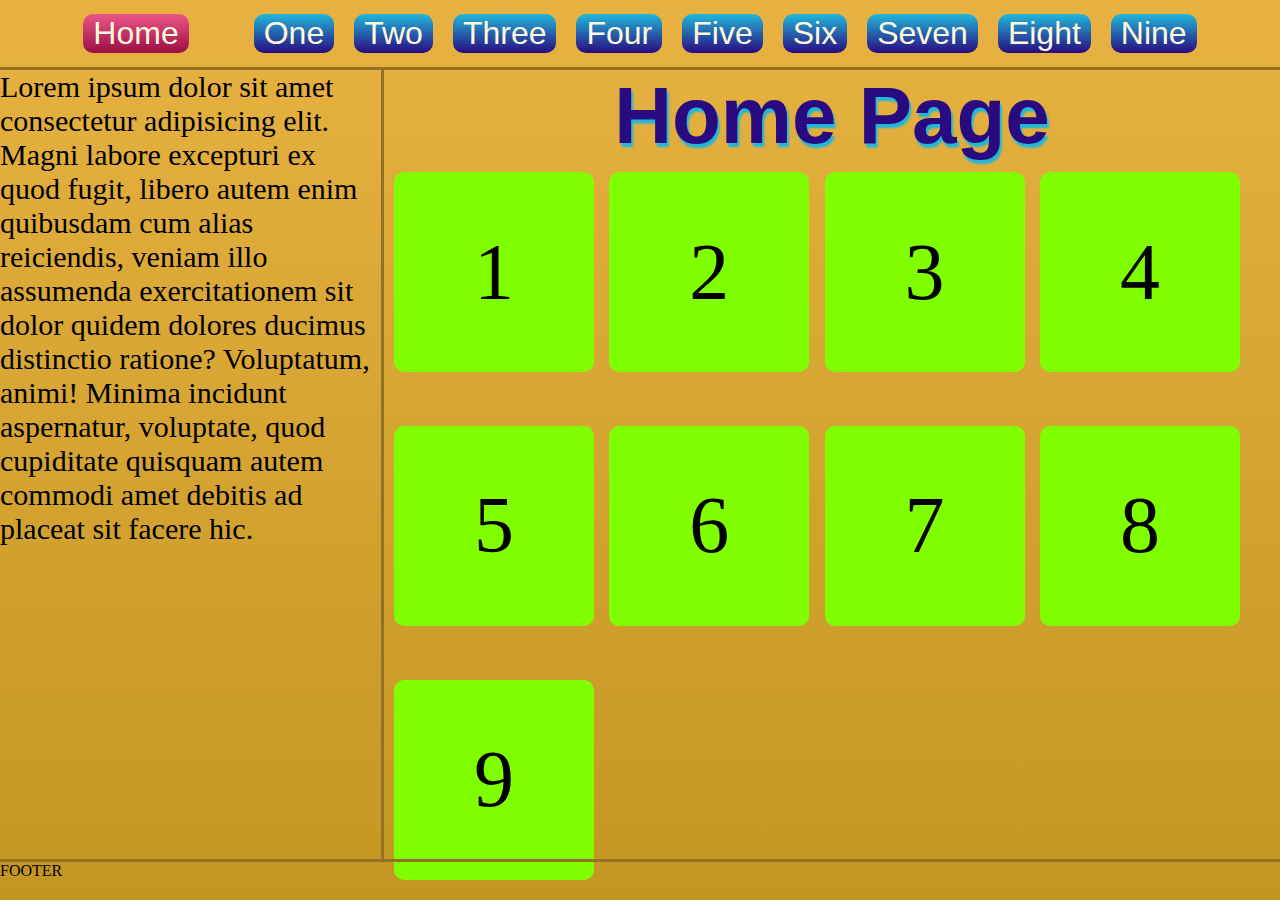
==== index.html @ e056baa4 "header color chosen" ====
<!DOCTYPE html>
<html lang="en">
  <head>
    <meta charset="UTF-8" />
    <meta http-equiv="X-UA-Compatible" content="IE=edge" />
    <meta name="viewport" content="width=device-width, initial-scale=1.0" />
    <link rel="stylesheet" href="./styles.css" />
    <title>Numbers Display</title>
  </head>
  <body>
    <div class="container">
      <div class="navbar">
        <a class="nav-link home" href="">home</a>
        <a class="nav-link" href="">one</a>
        <a class="nav-link" href="">two</a>
        <a class="nav-link" href="">three</a>
        <a class="nav-link" href="">four</a>
        <a class="nav-link" href="">five</a>
        <a class="nav-link" href="">six</a>
        <a class="nav-link" href="">seven</a>
        <a class="nav-link" href="">eight</a>
        <a class="nav-link" href="">nine</a>
      </div>
      <div class="left-description">
        Lorem ipsum dolor sit amet consectetur adipisicing elit. Magni labore
        excepturi ex quod fugit, libero autem enim quibusdam cum alias
        reiciendis, veniam illo assumenda exercitationem sit dolor quidem
        dolores ducimus distinctio ratione? Voluptatum, animi! Minima incidunt
        aspernatur, voluptate, quod cupiditate quisquam autem commodi amet
        debitis ad placeat sit facere hic.
      </div>
      <div class="main">
        <div class="header">Home Page</div>
        <div class="big-nums-grid">
          <div class="big-num">1</div>
          <div class="big-num">2</div>
          <div class="big-num">3</div>
          <div class="big-num">4</div>
          <div class="big-num">5</div>
          <div class="big-num">6</div>
          <div class="big-num">7</div>
          <div class="big-num">8</div>
          <div class="big-num">9</div>
        </div>
      </div>
      <div class="footer">FOOTER</div>
    </div>
  </body>
</html>
---- styles.css ----
* {
  --border-color: #957125;
}
body {
  height: 100vh;
  margin: 0;
  background: linear-gradient(
    0deg,
    rgba(195, 150, 34, 1) 0%,
    rgba(231, 178, 65, 1) 100%
  );
  background-repeat: no-repeat;
  background-attachment: fixed;
}
.container {
  height: 100%;

  display: grid;
  grid-template-areas:
    "navbar navbar"
    "left-description main"
    "footer footer";
  grid-template-columns: 30% 70%;
  grid-template-rows: auto auto auto;
}
.navbar {
  height: auto;
  grid-area: navbar;

  display: flex;
  flex-wrap: wrap;
  gap: 10px;
  justify-content: center;
  align-items: center;
  border-bottom-style: solid;
  border-color: var(--border-color);
}
.footer {
  grid-area: footer;
  align-self: center;
  height: 100%;
  border-top-style: solid;
  border-color: var(--border-color);
}

.left-description {
  grid-area: left-description;
  border-right-style: solid;
  border-color: var(--border-color);
  font-size: 30px;
}
.main {
  grid-area: main;
  height: auto;
  width: auto;
}
.big-nums-grid {
  display: grid;
  grid-template-columns: repeat(auto-fill, minmax(200px, 1fr));
  height: 95%;
  width: 95%;
  gap: 10px;
}
.nav-link {
  height: auto;
  font-size: 200%;
  text-decoration: none;
  margin: 5px;
  border-radius: 10px;
  background: linear-gradient(
    0deg,
    rgb(41, 10, 128) 0%,
    rgb(32, 184, 218) 100%
  );
  color: cornsilk;
  font-family: Impact, Charcoal, sans-serif;
  text-transform: capitalize;
  padding: 1px 10px;
}
.home {
  margin-right: 50px;
  background: linear-gradient(
    0deg,
    rgb(153, 15, 68) 0%,
    rgb(236, 86, 136) 100%
  );
}
a {
}
.big-num {
  font-size: 500%;
  --width: 200px;
  height: var(--width);
  width: var(--width);
  margin: 10px;
  background-color: chartreuse;
  display: flex;
  justify-content: center;
  text-align: center;
  align-items: center;
  border-radius: 10px;
}
.header {
  text-align: center;
  font-size: 80px;
  font-family: "Arial Black", Gadget, sans-serif;

  font-weight: bolder;

  color: rgb(41, 10, 128);
  text-shadow: 2px 4px 2px rgb(32, 184, 218);
}
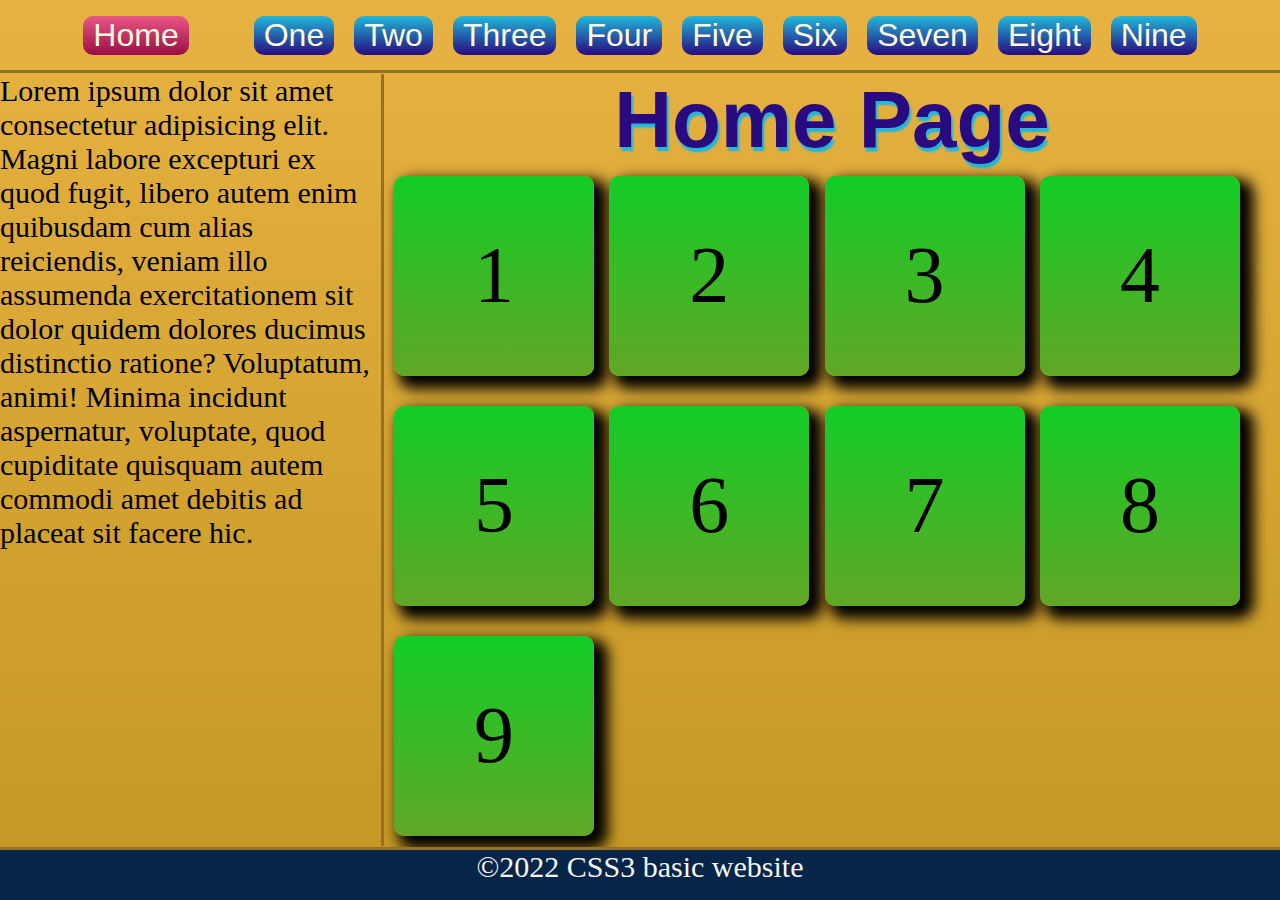
==== commit 4b63563f: "1" ====
--- a/index.html
+++ b/index.html
@@ -43,7 +43,7 @@
           <div class="big-num">9</div>
         </div>
       </div>
-      <div class="footer">FOOTER</div>
+      <div class="footer">&copy;2022 CSS3 basic website</div>
     </div>
   </body>
 </html>
--- a/styles.css
+++ b/styles.css
@@ -24,7 +24,7 @@
   grid-template-rows: auto auto auto;
 }
 .navbar {
-  height: auto;
+  height: 70px;
   grid-area: navbar;
 
   display: flex;
@@ -38,9 +38,13 @@
 .footer {
   grid-area: footer;
   align-self: center;
-  height: 100%;
+  height: 50px;
   border-top-style: solid;
   border-color: var(--border-color);
+  font-size: 30px;
+  background: rgb(7, 36, 73);
+  color: whitesmoke;
+  text-align: center;
 }
 
 .left-description {
@@ -51,13 +55,13 @@
 }
 .main {
   grid-area: main;
-  height: auto;
-  width: auto;
+  height: 100%;
+  width: 100%;
 }
 .big-nums-grid {
   display: grid;
   grid-template-columns: repeat(auto-fill, minmax(200px, 1fr));
-  height: 95%;
+  height: 50%;
   width: 95%;
   gap: 10px;
 }
@@ -93,7 +97,13 @@
   height: var(--width);
   width: var(--width);
   margin: 10px;
-  background-color: chartreuse;
+  background: linear-gradient(
+    0deg,
+    rgba(97, 167, 38, 1) 0%,
+    rgba(18, 204, 39, 1) 100%
+  );
+  -webkit-box-shadow: 9px 8px 14px 5px #000000;
+  box-shadow: 9px 8px 14px 5px #000000;
   display: flex;
   justify-content: center;
   text-align: center;
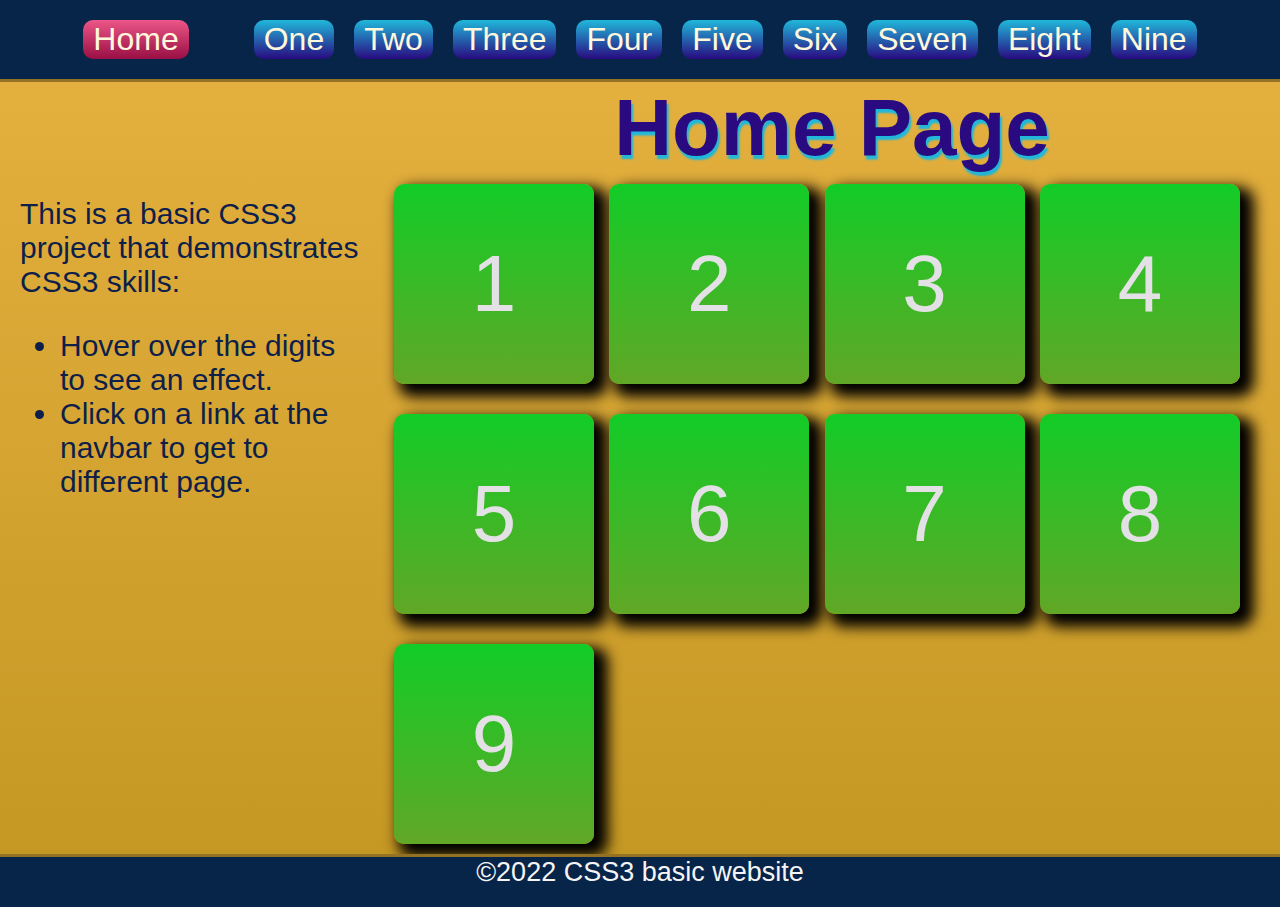
==== commit 243ddafa: "homepage ready" ====
--- a/index.html
+++ b/index.html
@@ -22,12 +22,11 @@
         <a class="nav-link" href="">nine</a>
       </div>
       <div class="left-description">
-        Lorem ipsum dolor sit amet consectetur adipisicing elit. Magni labore
-        excepturi ex quod fugit, libero autem enim quibusdam cum alias
-        reiciendis, veniam illo assumenda exercitationem sit dolor quidem
-        dolores ducimus distinctio ratione? Voluptatum, animi! Minima incidunt
-        aspernatur, voluptate, quod cupiditate quisquam autem commodi amet
-        debitis ad placeat sit facere hic.
+        This is a basic CSS3 project that demonstrates CSS3 skills:
+        <ul>
+          <li>Hover over the digits to see an effect.</li>
+          <li>Click on a link at the navbar to get to different page.</li>
+        </ul>
       </div>
       <div class="main">
         <div class="header">Home Page</div>
--- a/styles.css
+++ b/styles.css
@@ -24,7 +24,8 @@
   grid-template-rows: auto auto auto;
 }
 .navbar {
-  height: 70px;
+  height: auto;
+  padding: 15px;
   grid-area: navbar;
 
   display: flex;
@@ -34,24 +35,33 @@
   align-items: center;
   border-bottom-style: solid;
   border-color: var(--border-color);
+  background: rgb(7, 36, 73);
 }
 .footer {
+  font-family: "Lucida Sans Unicode", "Lucida Grande", sans-serif;
+
   grid-area: footer;
   align-self: center;
   height: 50px;
   border-top-style: solid;
   border-color: var(--border-color);
-  font-size: 30px;
+  font-size: 27px;
   background: rgb(7, 36, 73);
   color: whitesmoke;
   text-align: center;
 }
 
 .left-description {
+  font-family: "Comic Sans MS", cursive, sans-serif;
+
+  color: rgb(14, 31, 73);
   grid-area: left-description;
-  border-right-style: solid;
+  /* border-right-style: solid; */
   border-color: var(--border-color);
   font-size: 30px;
+  margin-top: 115px;
+  margin-left: 20px;
+  margin-right: 20px;
 }
 .main {
   grid-area: main;
@@ -92,6 +102,9 @@
 a {
 }
 .big-num {
+  font-family: Impact, Charcoal, sans-serif;
+
+  color: #e4e1e6;
   font-size: 500%;
   --width: 200px;
   height: var(--width);
@@ -120,3 +133,15 @@
   color: rgb(41, 10, 128);
   text-shadow: 2px 4px 2px rgb(32, 184, 218);
 }
+.nav-link:hover {
+  padding: 10px;
+}
+.big-num:hover {
+  transition-duration: 1.5s;
+  border-radius: 100%;
+  background: linear-gradient(
+    0deg,
+    rgba(154, 33, 190, 1) 0%,
+    rgba(214, 26, 96, 1) 100%
+  );
+}
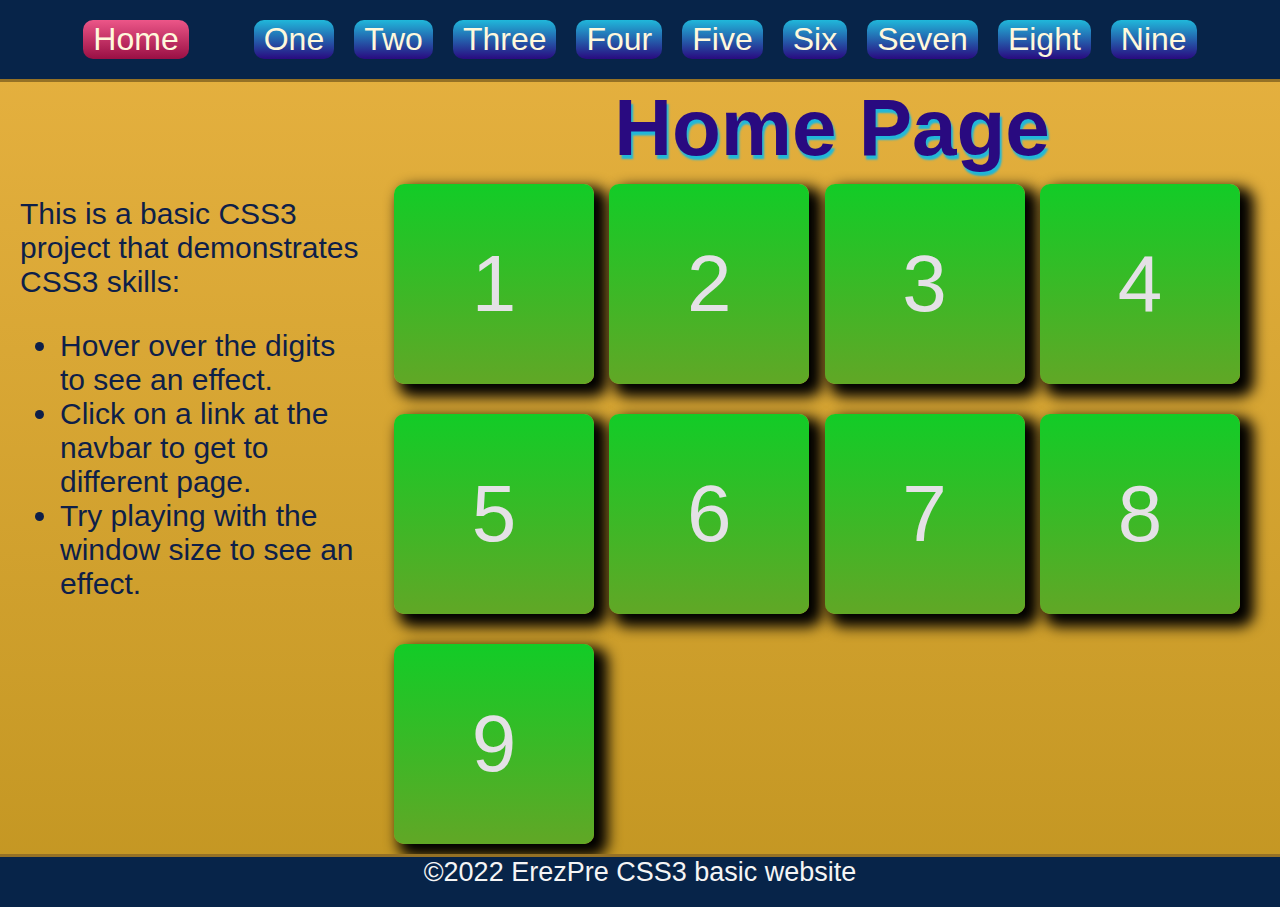
==== commit dc83d9be: "window size handled" ====
--- a/index.html
+++ b/index.html
@@ -26,6 +26,7 @@
         <ul>
           <li>Hover over the digits to see an effect.</li>
           <li>Click on a link at the navbar to get to different page.</li>
+          <li>Try playing with the window size to see an effect.</li>
         </ul>
       </div>
       <div class="main">
@@ -42,7 +43,7 @@
           <div class="big-num">9</div>
         </div>
       </div>
-      <div class="footer">&copy;2022 CSS3 basic website</div>
+      <div class="footer">&copy;2022 ErezPre CSS3 basic website</div>
     </div>
   </body>
 </html>
--- a/styles.css
+++ b/styles.css
@@ -145,3 +145,16 @@
     rgba(214, 26, 96, 1) 100%
   );
 }
+@media only screen and (max-width: 730px) {
+  .container {
+    height: 100%;
+    display: grid;
+    grid-template-areas:
+      "navbar"
+      "left-description"
+      "main"
+      "footer";
+    grid-template-columns: 100%;
+    grid-template-rows: auto;
+  }
+}
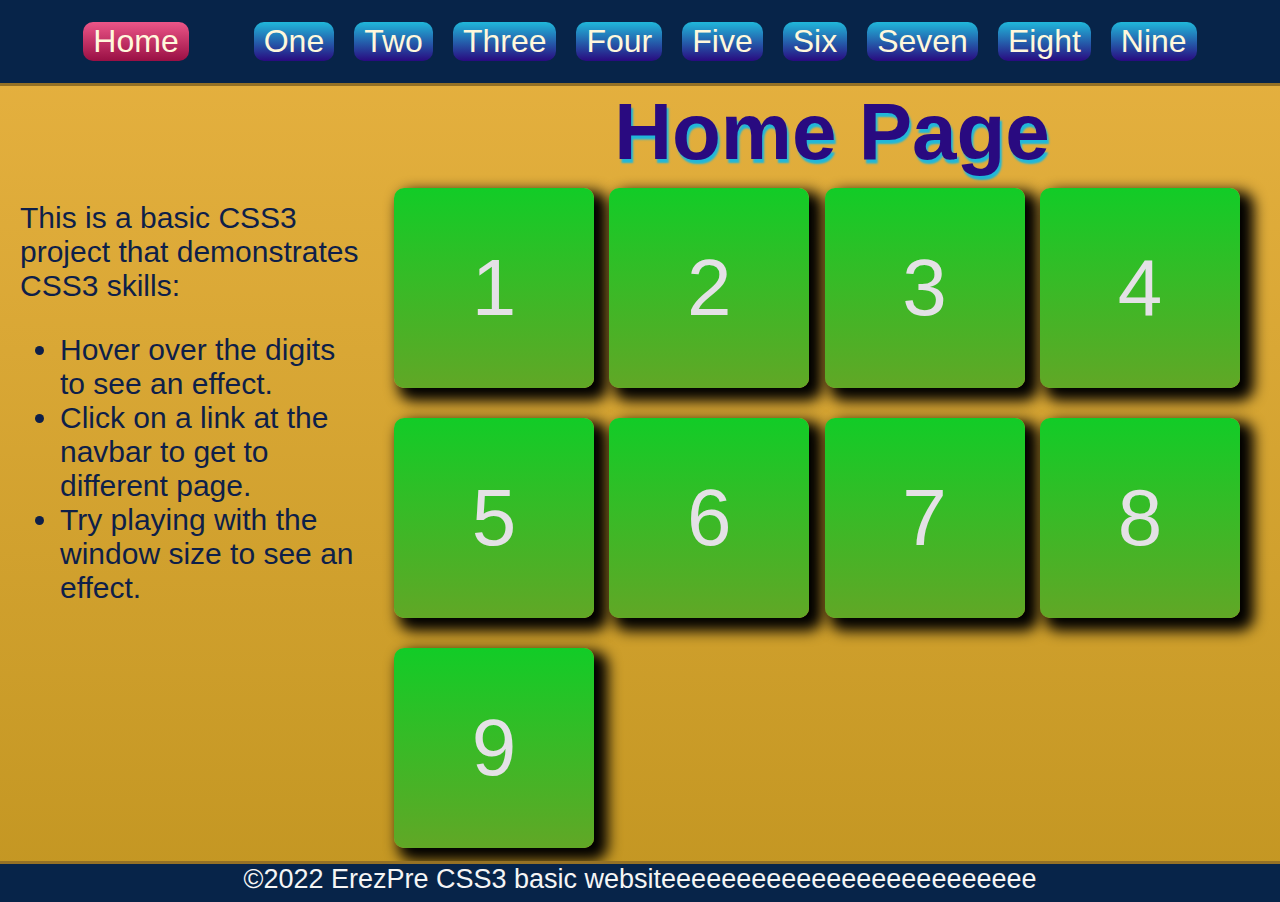
==== commit 52a3b321: "footer size check" ====
--- a/index.html
+++ b/index.html
@@ -10,16 +10,16 @@
   <body>
     <div class="container">
       <div class="navbar">
-        <a class="nav-link home" href="">home</a>
-        <a class="nav-link" href="">one</a>
-        <a class="nav-link" href="">two</a>
-        <a class="nav-link" href="">three</a>
-        <a class="nav-link" href="">four</a>
-        <a class="nav-link" href="">five</a>
-        <a class="nav-link" href="">six</a>
-        <a class="nav-link" href="">seven</a>
-        <a class="nav-link" href="">eight</a>
-        <a class="nav-link" href="">nine</a>
+        <a class="nav-link home" href="./index.html">home</a>
+        <a class="nav-link" href="./digit.html">one</a>
+        <a class="nav-link" href="./digit.html">two</a>
+        <a class="nav-link" href="./digit.html">three</a>
+        <a class="nav-link" href="./digit.html">four</a>
+        <a class="nav-link" href="./digit.html">five</a>
+        <a class="nav-link" href="./digit.html">six</a>
+        <a class="nav-link" href="./digit.html">seven</a>
+        <a class="nav-link" href="./digit.html">eight</a>
+        <a class="nav-link" href="./digit.html">nine</a>
       </div>
       <div class="left-description">
         This is a basic CSS3 project that demonstrates CSS3 skills:
@@ -43,7 +43,9 @@
           <div class="big-num">9</div>
         </div>
       </div>
-      <div class="footer">&copy;2022 ErezPre CSS3 basic website</div>
+      <div class="footer">
+        &copy;2022 ErezPre CSS3 basic websiteeeeeeeeeeeeeeeeeeeeeeeee
+      </div>
     </div>
   </body>
 </html>
--- a/styles.css
+++ b/styles.css
@@ -42,7 +42,7 @@
 
   grid-area: footer;
   align-self: center;
-  height: 50px;
+  height: 100%;
   border-top-style: solid;
   border-color: var(--border-color);
   font-size: 27px;
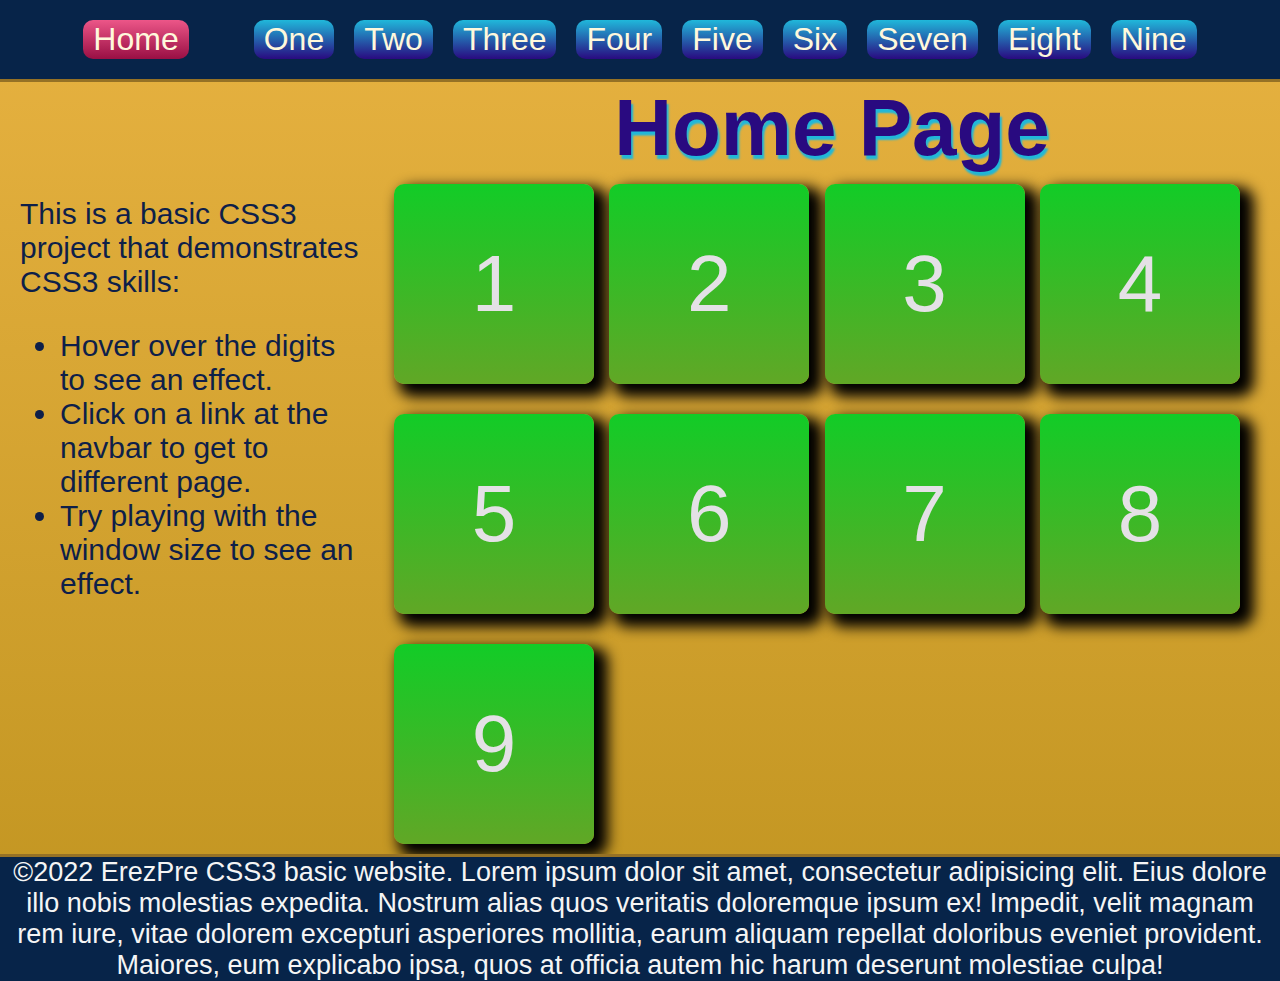
==== commit 71cfbd00: "footer test 2" ====
--- a/index.html
+++ b/index.html
@@ -44,7 +44,12 @@
         </div>
       </div>
       <div class="footer">
-        &copy;2022 ErezPre CSS3 basic websiteeeeeeeeeeeeeeeeeeeeeeeee
+        &copy;2022 ErezPre CSS3 basic website. Lorem ipsum dolor sit amet,
+        consectetur adipisicing elit. Eius dolore illo nobis molestias expedita.
+        Nostrum alias quos veritatis doloremque ipsum ex! Impedit, velit magnam
+        rem iure, vitae dolorem excepturi asperiores mollitia, earum aliquam
+        repellat doloribus eveniet provident. Maiores, eum explicabo ipsa, quos
+        at officia autem hic harum deserunt molestiae culpa!
       </div>
     </div>
   </body>
--- a/styles.css
+++ b/styles.css
@@ -42,7 +42,8 @@
 
   grid-area: footer;
   align-self: center;
-  height: 100%;
+  height: auto;
+  width: auto;
   border-top-style: solid;
   border-color: var(--border-color);
   font-size: 27px;
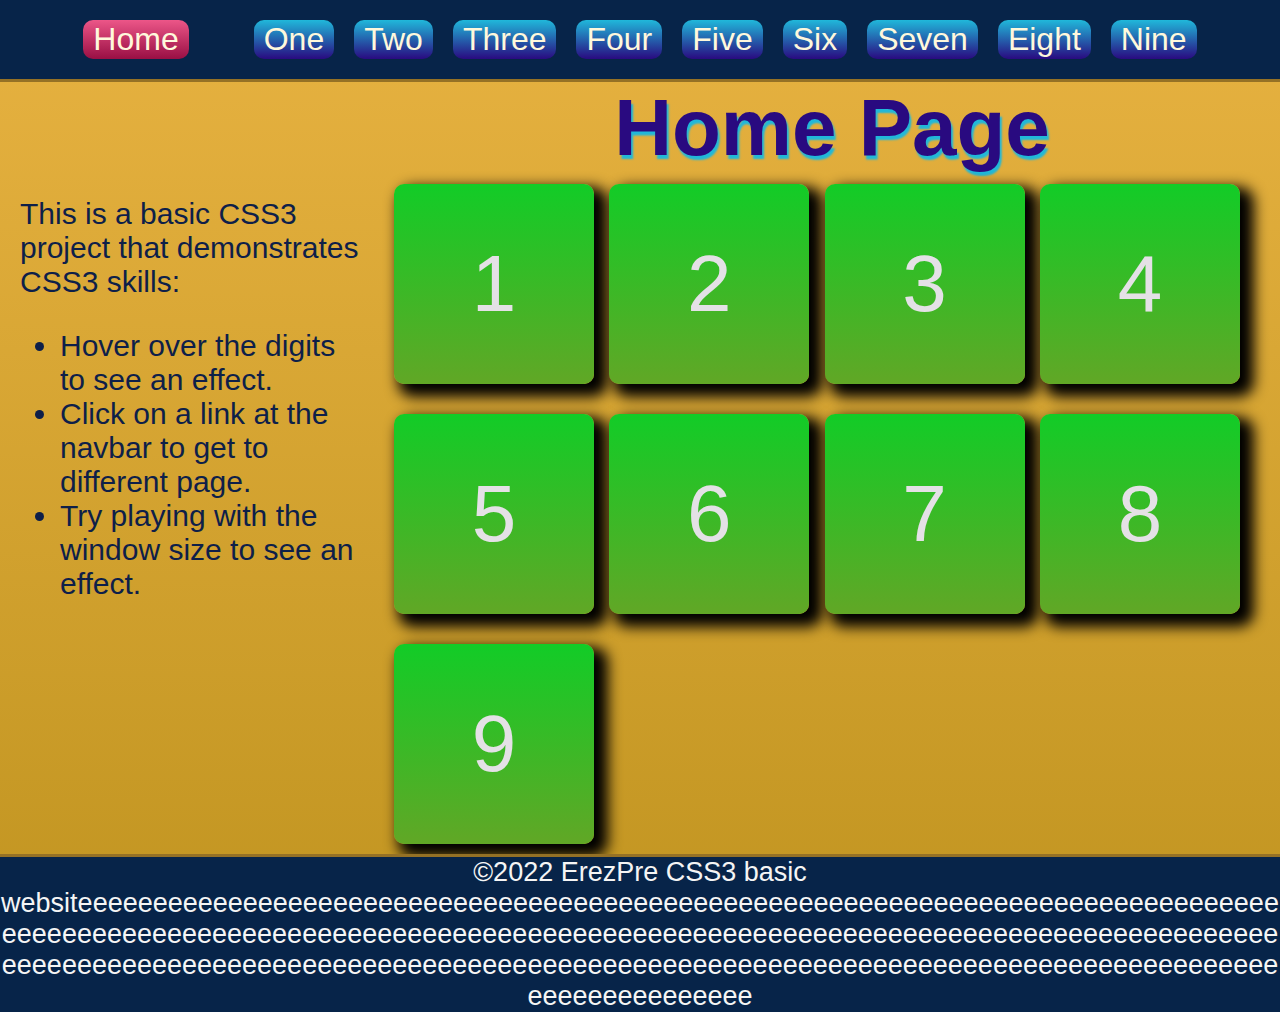
==== commit a6ccdffe: "footer overflow-wrap" ====
--- a/index.html
+++ b/index.html
@@ -44,12 +44,8 @@
         </div>
       </div>
       <div class="footer">
-        &copy;2022 ErezPre CSS3 basic website. Lorem ipsum dolor sit amet,
-        consectetur adipisicing elit. Eius dolore illo nobis molestias expedita.
-        Nostrum alias quos veritatis doloremque ipsum ex! Impedit, velit magnam
-        rem iure, vitae dolorem excepturi asperiores mollitia, earum aliquam
-        repellat doloribus eveniet provident. Maiores, eum explicabo ipsa, quos
-        at officia autem hic harum deserunt molestiae culpa!
+        &copy;2022 ErezPre CSS3 basic
+        [base64]
       </div>
     </div>
   </body>
--- a/styles.css
+++ b/styles.css
@@ -43,7 +43,7 @@
   grid-area: footer;
   align-self: center;
   height: auto;
-  width: auto;
+  overflow-wrap: break-word;
   border-top-style: solid;
   border-color: var(--border-color);
   font-size: 27px;
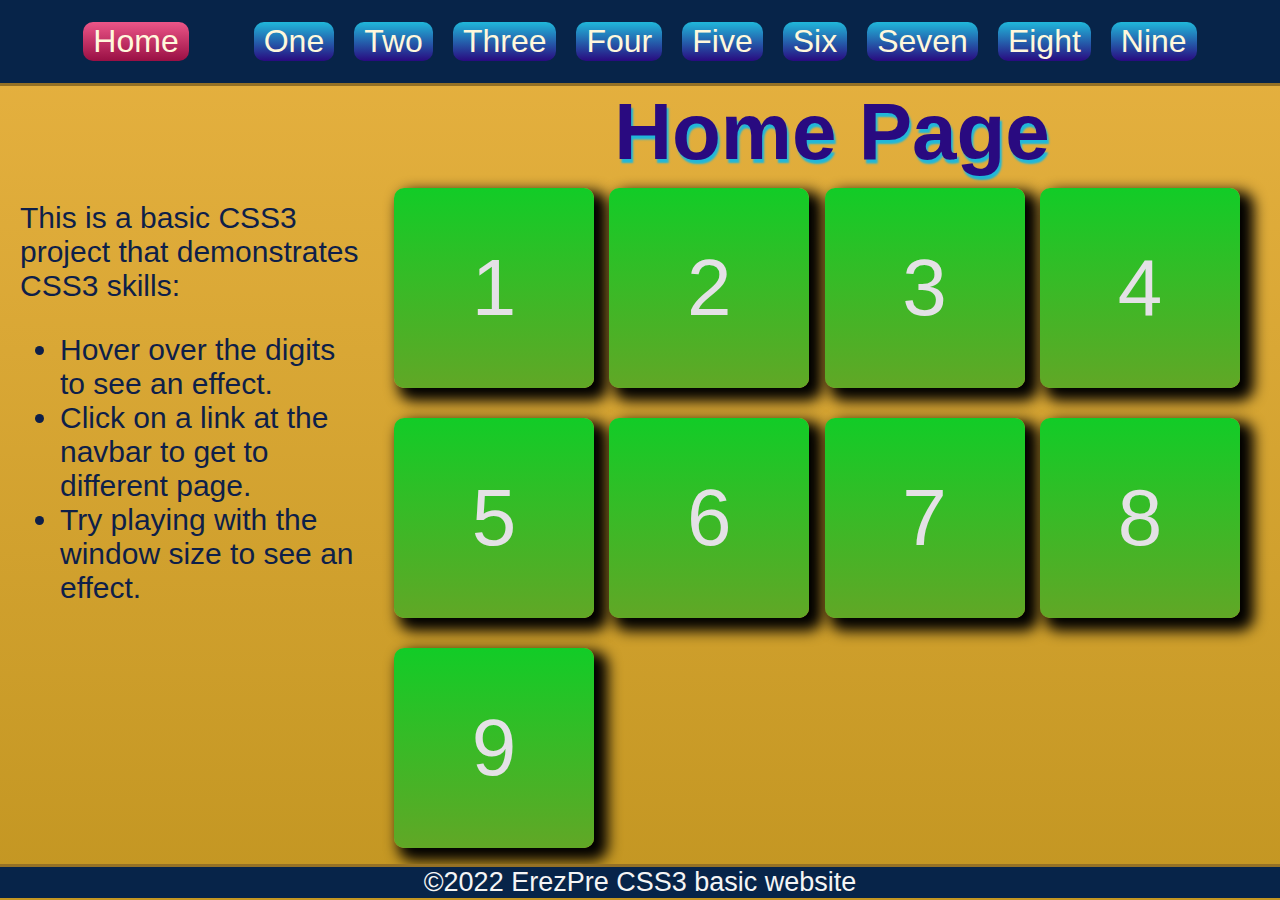
==== commit 6d1ec2ef: "footer fixed" ====
--- a/index.html
+++ b/index.html
@@ -43,10 +43,7 @@
           <div class="big-num">9</div>
         </div>
       </div>
-      <div class="footer">
-        &copy;2022 ErezPre CSS3 basic
-        [base64]
-      </div>
+      <div class="footer">&copy;2022 ErezPre CSS3 basic website</div>
     </div>
   </body>
 </html>
